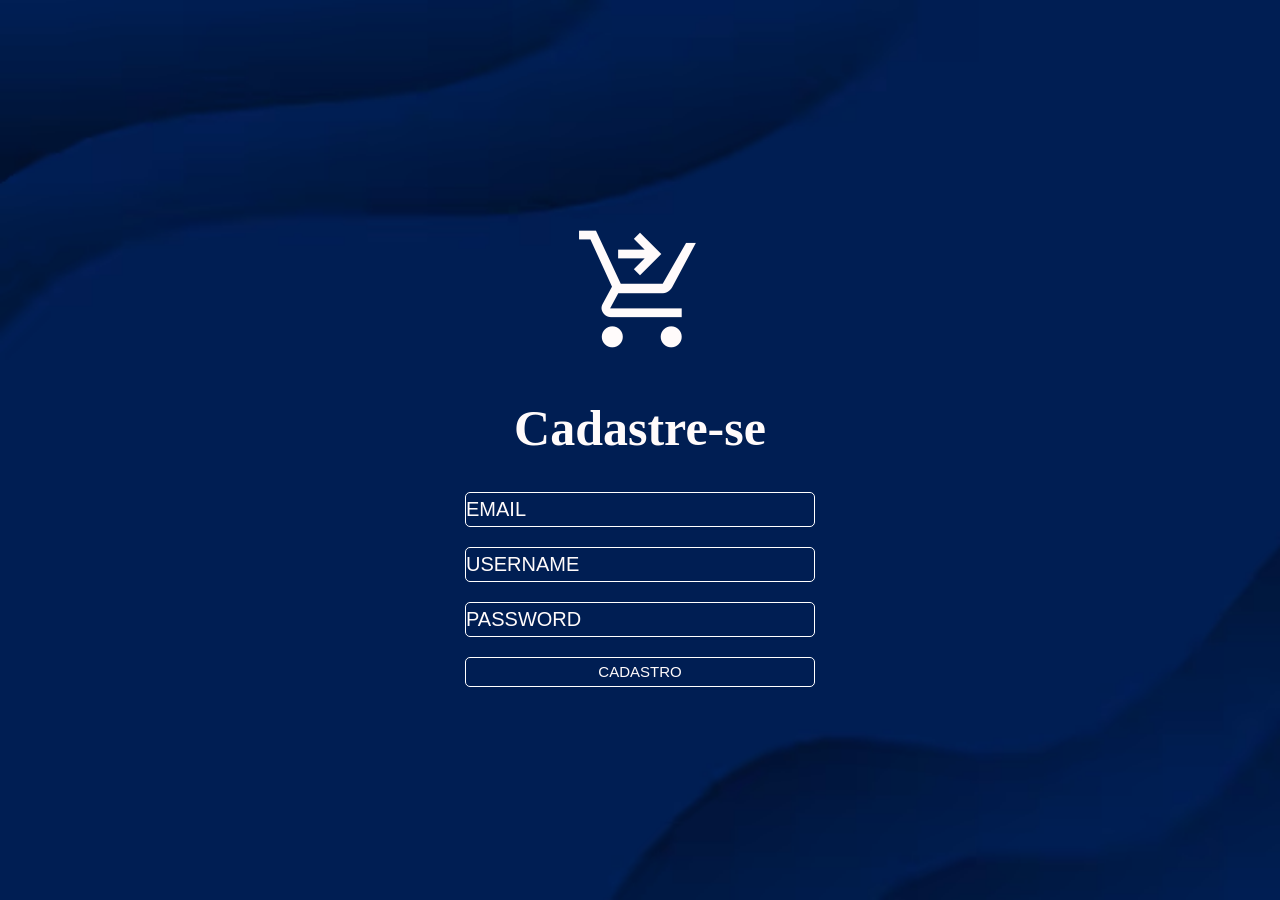
==== HTML/cadastro.html @ 661e6c1a "." ====
<!DOCTYPE html>
<html lang="pt-BR">
<head>
    <meta charset="UTF-8">
    <meta name="viewport" content="width=device-width, initial-scale=1.0">
    <title>Cadastro || Market Blue</title>
    <link rel="shortcut icon" href="../IMG/favicon.webp" type="image/x-icon">
    <link rel="stylesheet" href="../CSS/cadastro.css">
    <link rel="stylesheet" href="https://fonts.googleapis.com/css2?family=Material+Symbols+Outlined:opsz,wght,FILL,GRAD@20..48,100..700,0..1,-50..200&icon_names=shopping_cart_checkout" />
</head>
<body>      
    <main>
         <form action="" method="post" class="formulario">
            <div class="logo">
                <span class="material-symbols-outlined">shopping_cart_checkout</span>
            </div>
            <h1>Cadastre-se</h1>
            <input type="email" name="email" id="email" placeholder="EMAIL" required>
            <input type="text" name="username" id="Username" placeholder="USERNAME" required>
            <input type="password" name="password" id="password" placeholder="PASSWORD" required>
            <button onclick="" type="submit">CADASTRO</button>
         </form>
    </main>
</body>
</html>
---- CSS/cadastro.css ----
*{
    padding: 0px;
    margin: 0px;
    box-sizing: border-box;
}
main{
    display: flex;
    justify-content: center;
    align-items: center;
    background-image: url(../IMG/historia-da-marinha-de-luxo_78370-3219.avif);
    background-size: cover;
    background-repeat: no-repeat;
    width: 100%;
    height: 100vh;
}
.formulario{
    display: flex;
    flex-direction: column;
    gap: 20px;
}
.formulario input{
    font-size: 20px;
    height: 35px;
    border: 1px solid white;
    border-radius: 5px;
    background-color: transparent;
}
.formulario input::placeholder{
    color: #fffbfb;
}
.formulario button{
    height: 30px;
    background-color: transparent;
    border: 1px solid white;
    border-radius: 5px;
    color: #fffbfb;
    font-size: 15px;
}
.formulario h1{
    font-size: 50px;
    text-align: center;
    margin: 15px;
    color: #fffbfb;
}
.logo{
    width: 350px;
    height: 150px;
    display: flex;
    justify-content: center;
    align-items: center;
}
.logo .material-symbols-outlined {
    font-family: 'Material Symbols Outlined';
    font-size: 140px; 
    color: #fffbfb; 
}
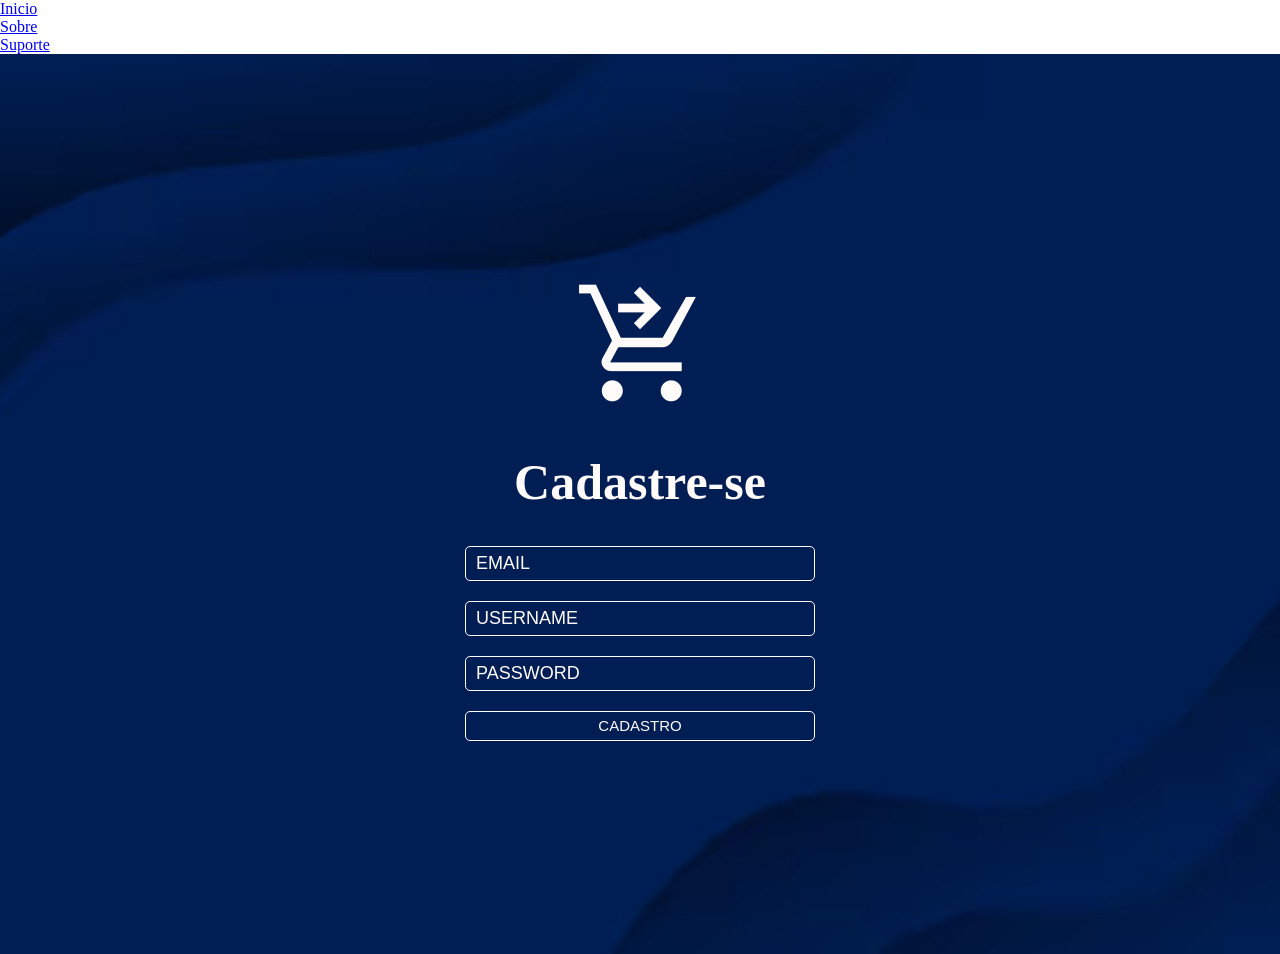
==== commit 233ecdaf: "6commit" ====
--- a/HTML/cadastro.html
+++ b/HTML/cadastro.html
@@ -8,7 +8,16 @@
     <link rel="stylesheet" href="../CSS/cadastro.css">
     <link rel="stylesheet" href="https://fonts.googleapis.com/css2?family=Material+Symbols+Outlined:opsz,wght,FILL,GRAD@20..48,100..700,0..1,-50..200&icon_names=shopping_cart_checkout" />
 </head>
-<body>      
+<body>
+    <header>
+        <nav>
+            <ul>
+                <li><a href="#" target="_blank">Inicio</a></li>
+                <li><a href="#" target="_blank">Sobre</a></li>
+                <li><a href="#" target="_blank">Suporte</a></li>
+            </ul>
+        </nav>
+    </header>      
     <main>
          <form action="" method="post" class="formulario">
             <div class="logo">
--- a/CSS/cadastro.css
+++ b/CSS/cadastro.css
@@ -19,14 +19,16 @@
     gap: 20px;
 }
 .formulario input{
-    font-size: 20px;
+    font-size: 18px;
     height: 35px;
     border: 1px solid white;
     border-radius: 5px;
     background-color: transparent;
+    color: #fffbfb;
 }
 .formulario input::placeholder{
     color: #fffbfb;
+    padding: 0px 10px;
 }
 .formulario button{
     height: 30px;
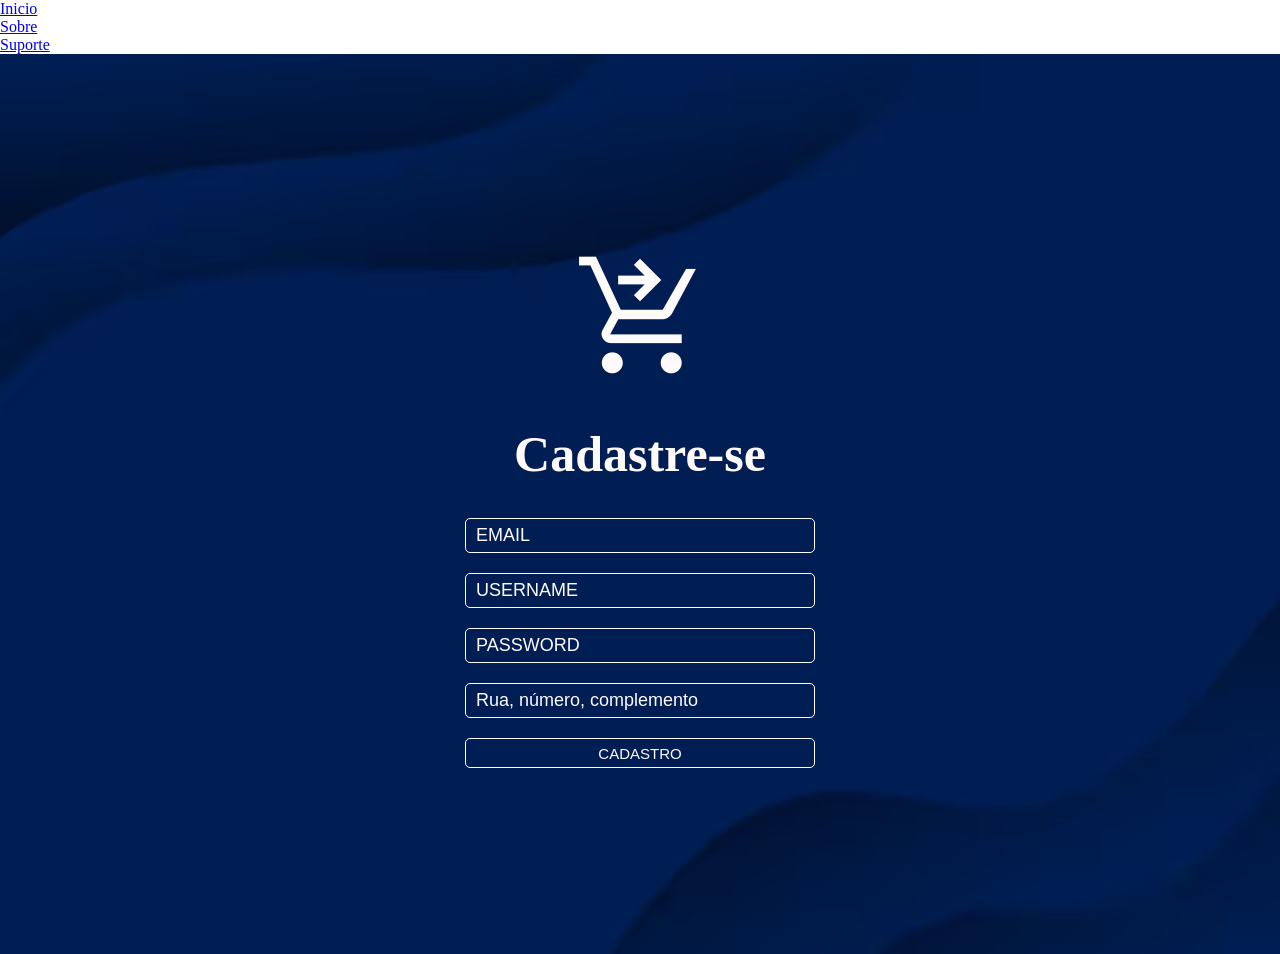
==== commit c88586e2: "7commit" ====
--- a/HTML/cadastro.html
+++ b/HTML/cadastro.html
@@ -27,6 +27,8 @@
             <input type="email" name="email" id="email" placeholder="EMAIL" required>
             <input type="text" name="username" id="Username" placeholder="USERNAME" required>
             <input type="password" name="password" id="password" placeholder="PASSWORD" required>
+            <input type="text" id="rua" name="rua" autocomplete="street-address" placeholder="Rua, número, complemento">
+            
             <button onclick="" type="submit">CADASTRO</button>
          </form>
     </main>
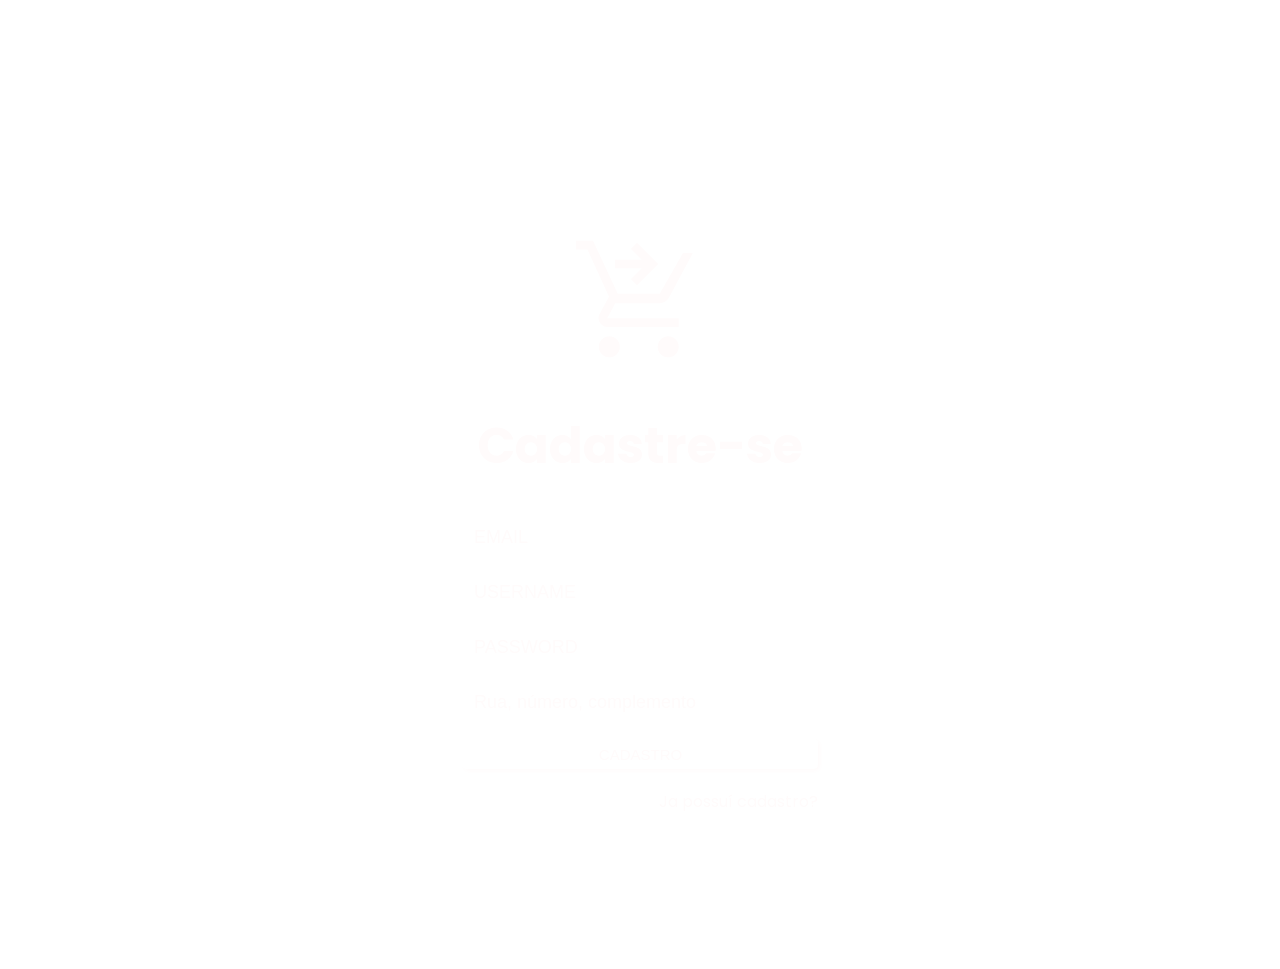
==== commit 1588a4fc: "blabla" ====
--- a/HTML/cadastro.html
+++ b/HTML/cadastro.html
@@ -7,6 +7,9 @@
     <link rel="shortcut icon" href="../IMG/favicon.webp" type="image/x-icon">
     <link rel="stylesheet" href="../CSS/cadastro.css">
     <link rel="stylesheet" href="https://fonts.googleapis.com/css2?family=Material+Symbols+Outlined:opsz,wght,FILL,GRAD@20..48,100..700,0..1,-50..200&icon_names=shopping_cart_checkout" />
+    <link rel="preconnect" href="https://fonts.googleapis.com">
+    <link rel="preconnect" href="https://fonts.gstatic.com" crossorigin>
+    <link href="https://fonts.googleapis.com/css2?family=Oleo+Script:wght@400;700&family=Poppins:ital,wght@0,100;0,200;0,300;0,400;0,500;0,600;0,700;0,800;0,900;1,100;1,200;1,300;1,400;1,500;1,600;1,700;1,800;1,900&display=swap" rel="stylesheet">
 </head>
 <body>
     <header>
@@ -28,8 +31,8 @@
             <input type="text" name="username" id="Username" placeholder="USERNAME" required>
             <input type="password" name="password" id="password" placeholder="PASSWORD" required>
             <input type="text" id="rua" name="rua" autocomplete="street-address" placeholder="Rua, número, complemento">
-            
             <button onclick="" type="submit">CADASTRO</button>
+            <a href="login.html" id="japossuicadastro" target="_blank">Ja possuí cadastro?</a>
          </form>
     </main>
 </body>
--- a/CSS/cadastro.css
+++ b/CSS/cadastro.css
@@ -3,13 +3,16 @@
     margin: 0px;
     box-sizing: border-box;
 }
+body{
+    background-image: url(../IMG/photo-1614850523011-8f49ffc73908.avif);
+    background-size: cover;
+    background-repeat: no-repeat;
+    font-family: "Poppins", sans-serif;
+}
 main{
     display: flex;
     justify-content: center;
     align-items: center;
-    background-image: url(../IMG/historia-da-marinha-de-luxo_78370-3219.avif);
-    background-size: cover;
-    background-repeat: no-repeat;
     width: 100%;
     height: 100vh;
 }
@@ -22,6 +25,7 @@
     font-size: 18px;
     height: 35px;
     border: 1px solid white;
+    border-width: 2px 1px 1px 2px;
     border-radius: 5px;
     background-color: transparent;
     color: #fffbfb;
@@ -34,9 +38,12 @@
     height: 30px;
     background-color: transparent;
     border: 1px solid white;
+    border-width: 2px 1px 1px 2px;
     border-radius: 5px;
     color: #fffbfb;
     font-size: 15px;
+    box-shadow: 2px 2px 5px;
+    cursor: pointer;
 }
 .formulario h1{
     font-size: 50px;
@@ -55,4 +62,40 @@
     font-family: 'Material Symbols Outlined';
     font-size: 140px; 
     color: #fffbfb; 
+}
+header{
+    width: 100%;
+    display: flex;
+    justify-content: center;
+    padding-top: 20px;
+}
+nav{
+    display:flex;
+    justify-content: space-between;
+    align-items: center;
+    background-color: transparent;
+    border: 2px solid white;
+    width: 500px;
+    border-radius: 30px;
+    padding: 10px 25px;
+}
+nav ul{
+    display: flex;
+    gap: 140px;
+    list-style: none;   
+    margin: 0;
+    padding: 0;
+}
+nav a{
+    text-decoration: none; /* Remove o sublinhado dos links */
+    color: #ffffff;
+    font-family: Arial, sans-serif;
+    font-size: 14px;
+    transition: color 0.2s;
+    font-size: 20px;
+}
+#japossuicadastro{
+    color: #fffbfb;
+    text-decoration: none;
+    text-align: right;
 }
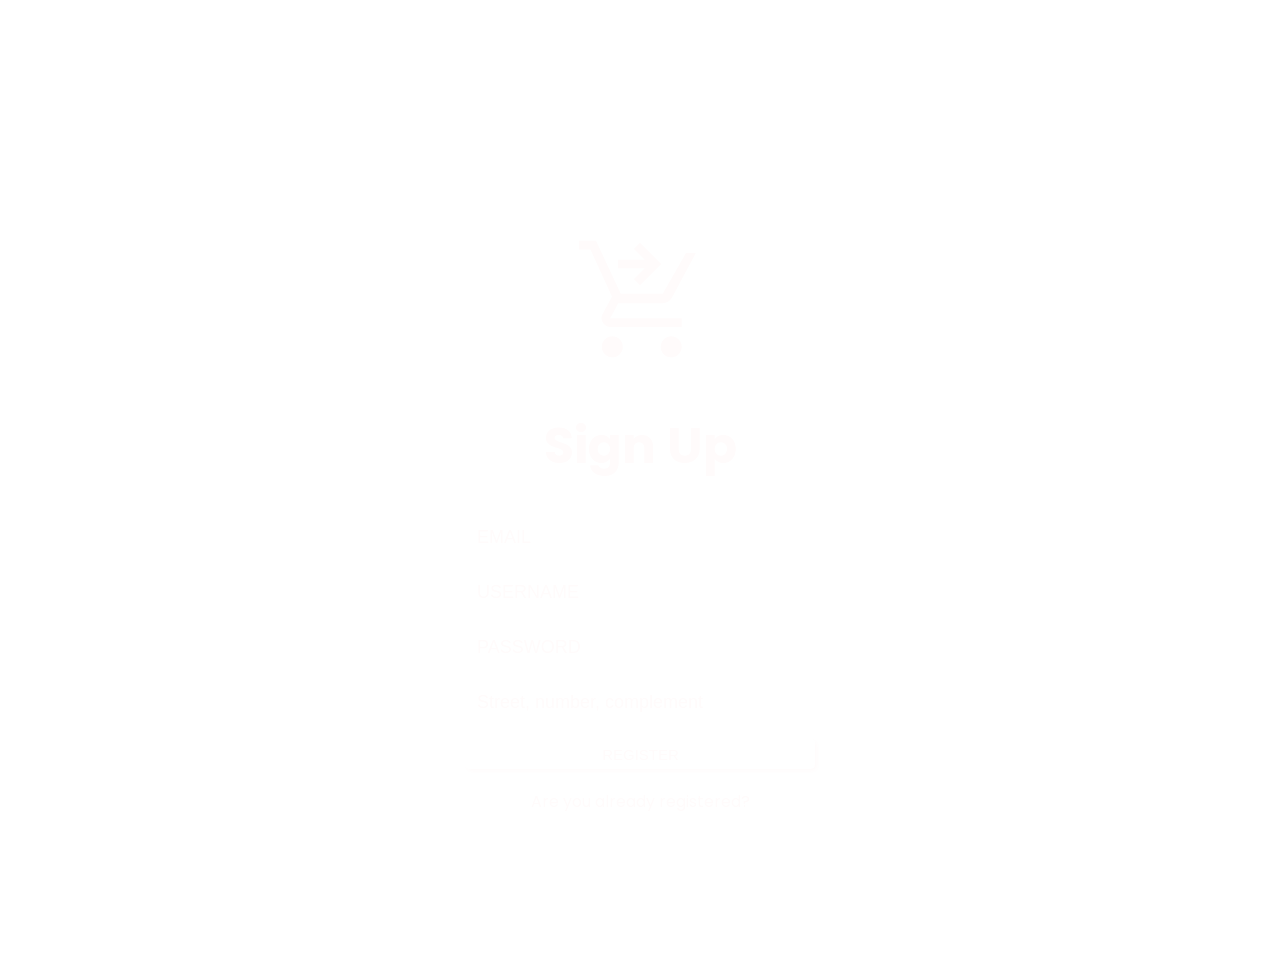
==== commit 1ab03a83: "mudei o posicionamento" ====
--- a/HTML/cadastro.html
+++ b/HTML/cadastro.html
@@ -26,13 +26,13 @@
             <div class="logo">
                 <span class="material-symbols-outlined">shopping_cart_checkout</span>
             </div>
-            <h1>Cadastre-se</h1>
+            <h1>Sign Up</h1>
             <input type="email" name="email" id="email" placeholder="EMAIL" required>
             <input type="text" name="username" id="Username" placeholder="USERNAME" required>
             <input type="password" name="password" id="password" placeholder="PASSWORD" required>
-            <input type="text" id="rua" name="rua" autocomplete="street-address" placeholder="Rua, número, complemento">
-            <button onclick="" type="submit">CADASTRO</button>
-            <a href="login.html" id="japossuicadastro" target="_blank">Ja possuí cadastro?</a>
+            <input type="text" id="rua" name="rua" autocomplete="street-address" placeholder="Street, number, complement">
+            <button onclick="" type="submit">REGISTER</button>
+            <a href="login.html" class="voltar" target="_blank">Are you already registered?</a>
          </form>
     </main>
 </body>
--- a/CSS/cadastro.css
+++ b/CSS/cadastro.css
@@ -94,8 +94,8 @@
     transition: color 0.2s;
     font-size: 20px;
 }
-#japossuicadastro{
+.voltar{
     color: #fffbfb;
     text-decoration: none;
-    text-align: right;
+    text-align: center;
 }
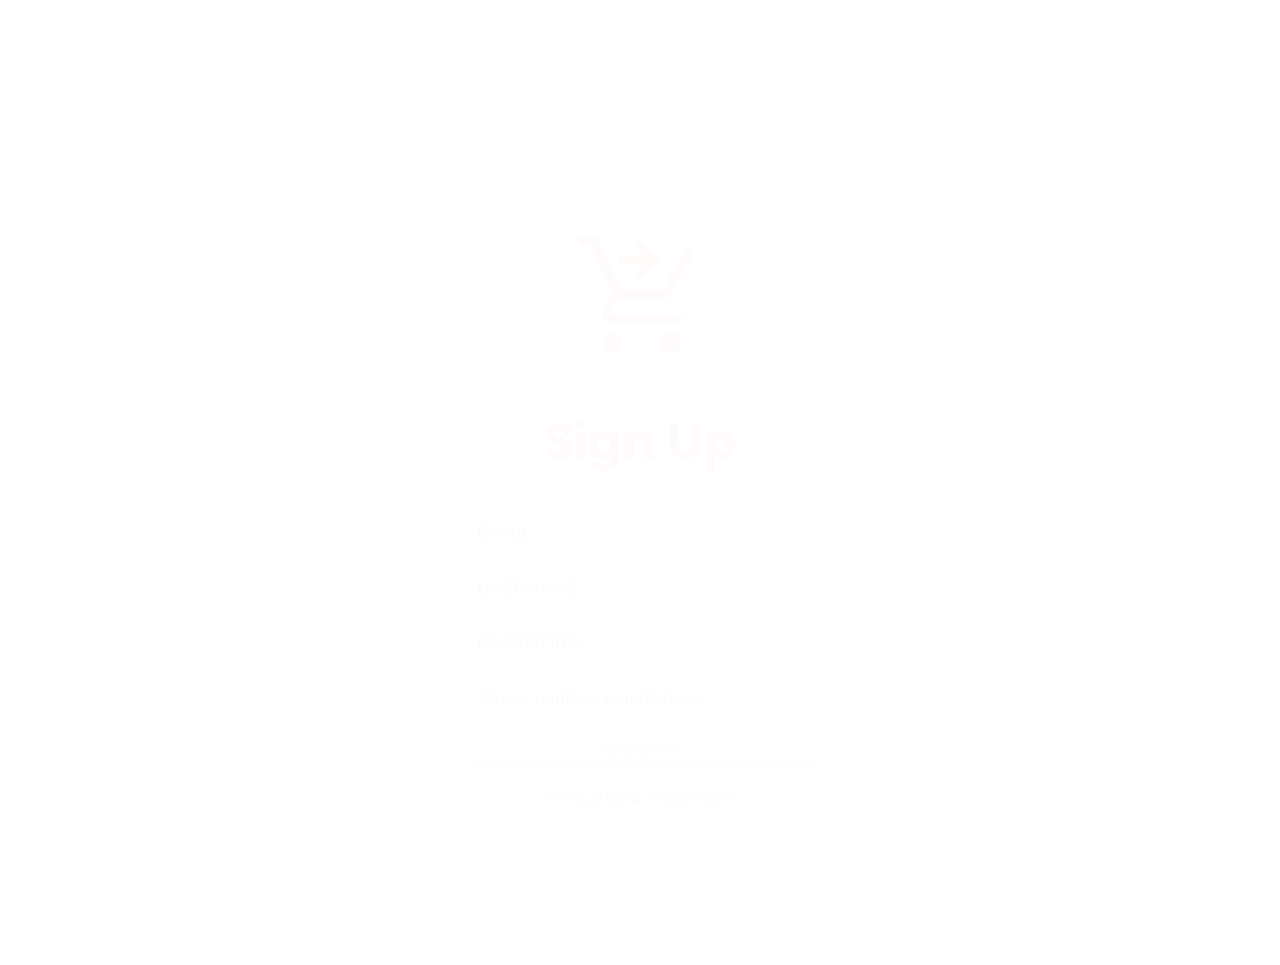
==== commit b9c23246: "animação adicionada" ====
--- a/HTML/cadastro.html
+++ b/HTML/cadastro.html
@@ -1,39 +1,70 @@
-<!DOCTYPE html>
+<!doctype html>
 <html lang="pt-BR">
-<head>
-    <meta charset="UTF-8">
-    <meta name="viewport" content="width=device-width, initial-scale=1.0">
+  <head>
+    <meta charset="UTF-8" />
+    <meta name="viewport" content="width=device-width, initial-scale=1.0" />
     <title>Cadastro || Market Blue</title>
-    <link rel="shortcut icon" href="../IMG/favicon.webp" type="image/x-icon">
-    <link rel="stylesheet" href="../CSS/cadastro.css">
-    <link rel="stylesheet" href="https://fonts.googleapis.com/css2?family=Material+Symbols+Outlined:opsz,wght,FILL,GRAD@20..48,100..700,0..1,-50..200&icon_names=shopping_cart_checkout" />
-    <link rel="preconnect" href="https://fonts.googleapis.com">
-    <link rel="preconnect" href="https://fonts.gstatic.com" crossorigin>
-    <link href="https://fonts.googleapis.com/css2?family=Oleo+Script:wght@400;700&family=Poppins:ital,wght@0,100;0,200;0,300;0,400;0,500;0,600;0,700;0,800;0,900;1,100;1,200;1,300;1,400;1,500;1,600;1,700;1,800;1,900&display=swap" rel="stylesheet">
-</head>
-<body>
+    <link rel="shortcut icon" href="../IMG/favicon.webp" type="image/x-icon" />
+    <link rel="stylesheet" href="../CSS/cadastro.css" />
+    <link
+      rel="stylesheet"
+      href="https://fonts.googleapis.com/css2?family=Material+Symbols+Outlined:opsz,wght,FILL,GRAD@20..48,100..700,0..1,-50..200&icon_names=shopping_cart_checkout"
+    />
+    <link rel="preconnect" href="https://fonts.googleapis.com" />
+    <link rel="preconnect" href="https://fonts.gstatic.com" crossorigin />
+    <link
+      href="https://fonts.googleapis.com/css2?family=Oleo+Script:wght@400;700&family=Poppins:ital,wght@0,100;0,200;0,300;0,400;0,500;0,600;0,700;0,800;0,900;1,100;1,200;1,300;1,400;1,500;1,600;1,700;1,800;1,900&display=swap"
+      rel="stylesheet"
+    />
+  </head>
+  <body>
     <header>
-        <nav>
-            <ul>
-                <li><a href="#" target="_blank">Inicio</a></li>
-                <li><a href="#" target="_blank">Sobre</a></li>
-                <li><a href="#" target="_blank">Suporte</a></li>
-            </ul>
-        </nav>
-    </header>      
+      <nav>
+        <ul>
+          <li><a href="#" >Inicio</a></li>
+          <li><a href="#" >Sobre</a></li>
+          <li><a href="#" >Suporte</a></li>
+        </ul>
+      </nav>
+    </header>
     <main>
-         <form action="" method="post" class="formulario">
-            <div class="logo">
-                <span class="material-symbols-outlined">shopping_cart_checkout</span>
-            </div>
-            <h1>Sign Up</h1>
-            <input type="email" name="email" id="email" placeholder="EMAIL" required>
-            <input type="text" name="username" id="Username" placeholder="USERNAME" required>
-            <input type="password" name="password" id="password" placeholder="PASSWORD" required>
-            <input type="text" id="rua" name="rua" autocomplete="street-address" placeholder="Street, number, complement">
-            <button onclick="" type="submit">REGISTER</button>
-            <a href="login.html" class="voltar" target="_blank">Are you already registered?</a>
-         </form>
+      <form action="" method="post" class="formulario">
+        <div class="logo">
+          <span class="material-symbols-outlined">shopping_cart_checkout</span>
+        </div>
+        <h1>Sign Up</h1>
+        <input
+          type="email"
+          name="email"
+          id="email"
+          placeholder="EMAIL"
+          required
+        />
+        <input
+          type="text"
+          name="username"
+          id="Username"
+          placeholder="USERNAME"
+          required
+        />
+        <input
+          type="password"
+          name="password"
+          id="password"
+          placeholder="PASSWORD"
+          required
+        />
+        <input
+          type="text"
+          id="rua"
+          name="rua"
+          autocomplete="street-address"
+          placeholder="Street, number, complement"
+        />
+        <button type="submit">REGISTER</button>
+        <a href="login.html" class="voltar">Você já está registrado?</a
+        >
+      </form>
     </main>
-</body>
-</html>+  </body>
+</html>
--- a/CSS/cadastro.css
+++ b/CSS/cadastro.css
@@ -74,9 +74,7 @@
     justify-content: space-between;
     align-items: center;
     background-color: transparent;
-    border: 2px solid white;
     width: 500px;
-    border-radius: 30px;
     padding: 10px 25px;
 }
 nav ul{
@@ -86,13 +84,33 @@
     margin: 0;
     padding: 0;
 }
+nav ul li{
+    position: relative;
+}
 nav a{
-    text-decoration: none; /* Remove o sublinhado dos links */
+    text-decoration: none;
     color: #ffffff;
     font-family: Arial, sans-serif;
     font-size: 14px;
     transition: color 0.2s;
     font-size: 20px;
+    position: relative;
+}
+
+nav li::after{
+    content: '';
+    height: 2px;
+    width: 0%;
+    background-color: white;
+    bottom: -5px;
+    left: 0;
+    color: white;
+    position: absolute; 
+    transition: width 0.7s ease-in-out;
+}
+
+nav li:hover::after{
+    width: 100%;
 }
 .voltar{
     color: #fffbfb;
